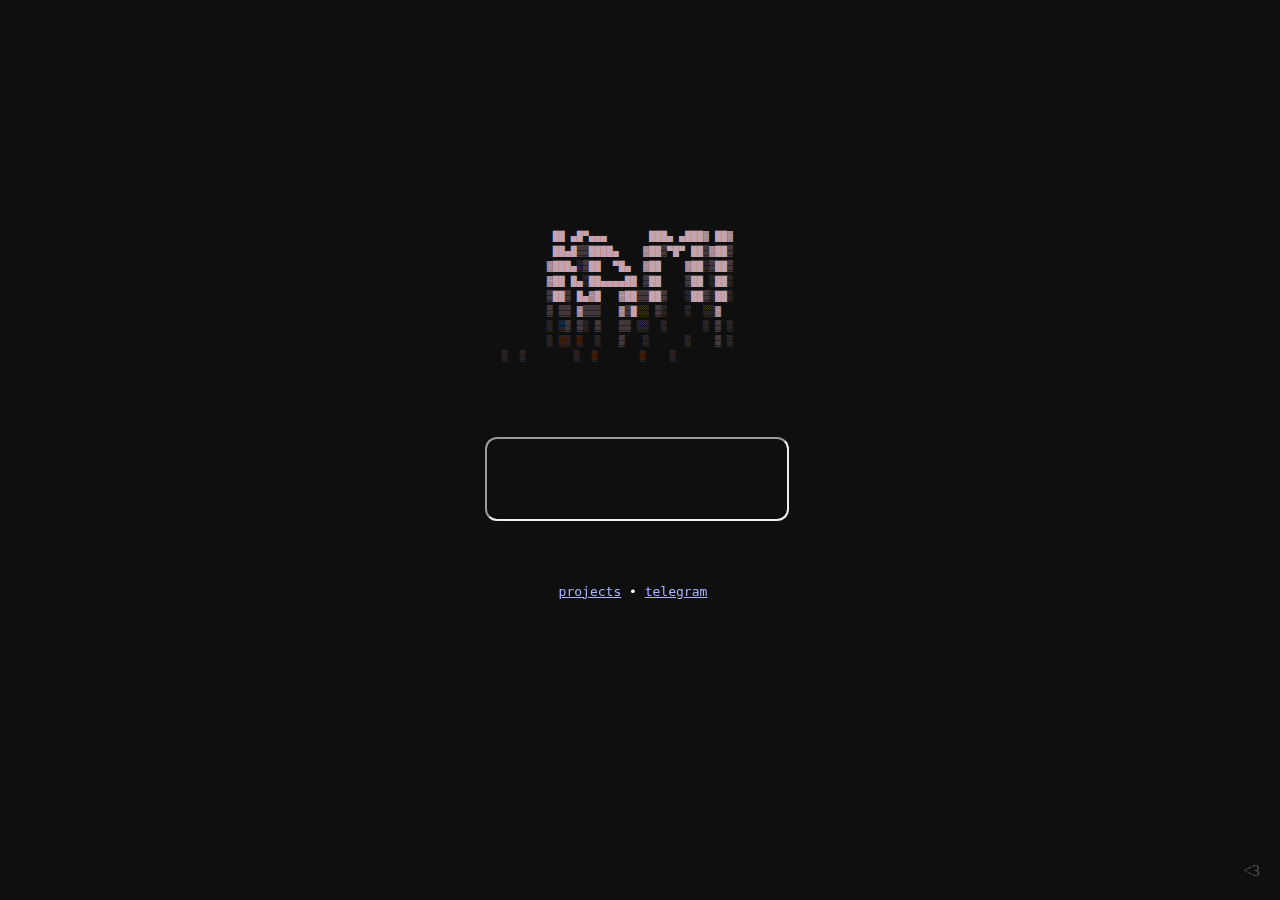
==== mobile.html @ 045dd266 "v1" ====
<!-- Y3N5bjwz -->
<!DOCTYPE html>
<html lang="en_US">
<head>
<title> csyn.me </title>
<meta http-equiv="content-type" content="text/html;charset=UTF-8" />
<meta name="theme-color" content="#2a1e37">
<meta property="og:url" content="https://3feds.lol" />
<meta property="og:title" content="3feds.lol" />
<meta property="og:image" content="./assets/reversexenowo.png" />
<meta property="og:description" content="@kamikaze" />
<link rel="shortcut icon" type="image/png" href="./assets/fraudstar.png">
<meta name="viewport" content="width=device-width, initial-scale=1.0, maximum-scale=1.0, user-scalable=no">
</head>
    <style>
        a,
        a:visited {
          color: #aab4ff;
        }
        body {
        background-color: rgb(15, 15, 15);
        color: white;
        display: flex;
        align-items: center; 
        justify-content: center; 
        height: 100vh; 
        margin: 0;
	user-select: none; 
        }
        balls-skibidi-toaleta {
      color: #c2a3b2;
      font-size: 10px;
      font-family: "Courier New", Monospace;
        }   
        .white-dot {
        color: white;
        }
        footer {
        position: fixed;
        bottom: 0;
        right: 0;
        margin: 20px;
        }
        footer a {
        color: #ddddff50;
        text-decoration: none;
        }
	html, body {
            overflow-x: hidden;
            overflow-y: hidden;
        }

@font-face {
  font-family: Courier New;
  src: url(Courier.ttf);
}
      </style>

<pre style="display: flex; justify-content: center;"><samp> <center>
<samp> <balls-skibidi-toaleta id="element1">
  ██ ▄█▀▄▄▄       ███▄ ▄███▓ ██▓
  ██▄█▒▒████▄    ▓██▒▀█▀ ██▒▓██▒
 ▓███▄░▒██  ▀█▄  ▓██    ▓██░▒██▒
 ▓██ █▄░██▄▄▄▄██ ▒██    ▒██ ░██░
 ▒██▒ █▄▓█   ▓██▒▒██▒   ░██▒░██░
 ▒ ▒▒ ▓▒▒▒   ▓▒█░░ ▒░   ░  ░░▓  
 ░ ░▒ ▒░ ▒   ▒▒ ░░  ░      ░ ▒ ░
 ░ ░░ ░  ░   ▒   ░      ░    ▒ ░
 ░  ░        ░  ░       ░    ░                 
</center>


    <center> <div style="overflow: hidden;"> <iframe style="border-radius:12px; width: 300px" src="https://open.spotify.com/embed/track/34yCpo8HuqmYMfRNME9DHd?utm_source=generator&theme=0" height="80" frameBorder="1" allowfullscreen="" allow="autoplay; clipboard-write; encrypted-media; fullscreen; picture-in-picture" loading="lazy"></iframe> </div> </center>

            <center> <a href="https://3feds.lol/projects">projects</a> <span class="white-dot">•</span> <a href="https://t.me/kamikazebaa">telegram</a> </samp> </center>





            
      </pre>
<footer> <a style="color: #ddddff50; text-decoration: none;" href="https://guns.lol/hardsex"><3</a> </footer>
<fixpos style="color: transparent !important;"> s </fixpos>
</html>
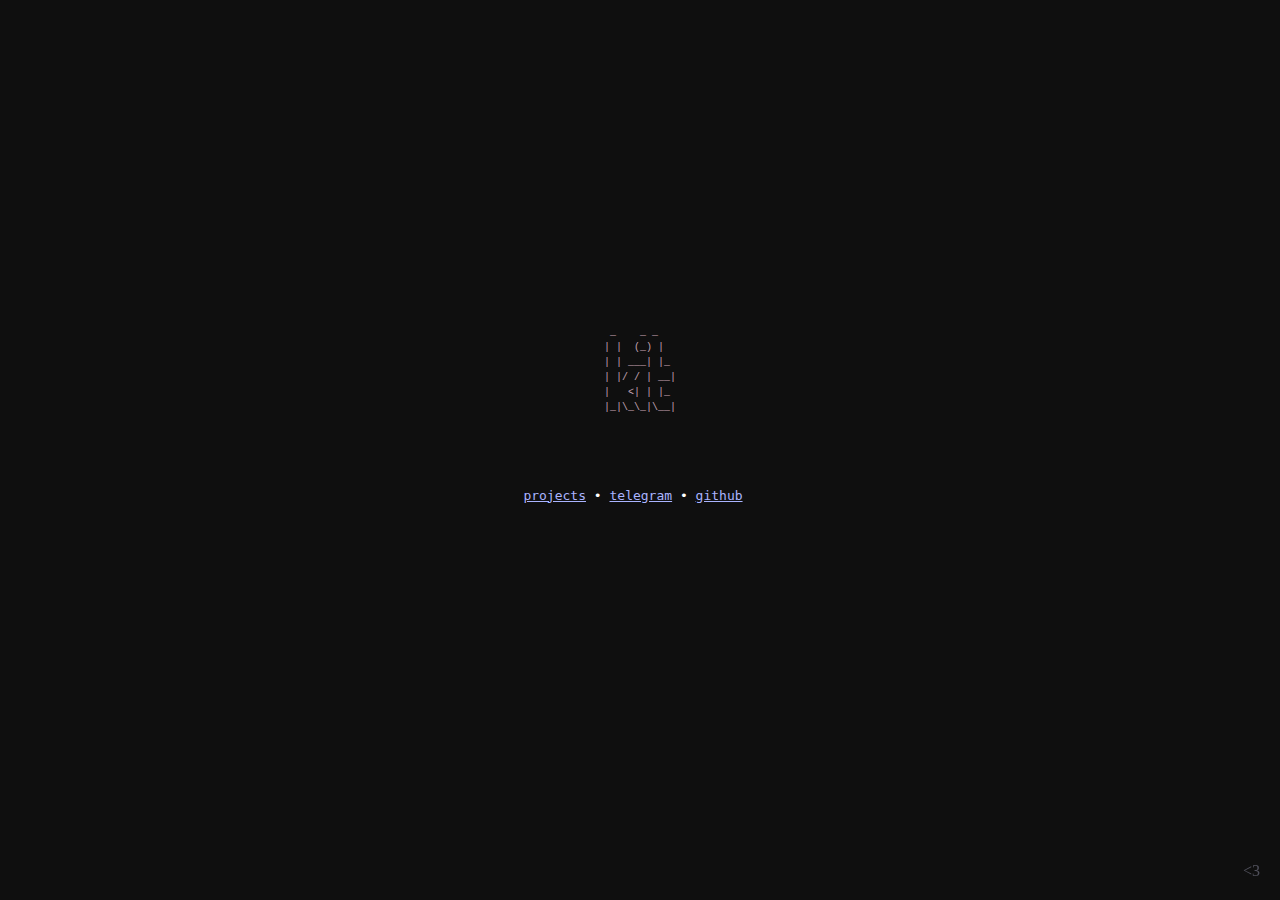
==== commit edd7cd2e: "website rework yo" ====
--- a/mobile.html
+++ b/mobile.html
@@ -2,7 +2,38 @@
 <!DOCTYPE html>
 <html lang="en_US">
 <head>
-<title> csyn.me </title>
+<title>@</title>
+<script>
+    document.addEventListener("DOMContentLoaded", function() {
+        const fixedText = "@";
+        const typeText = "3feds";
+        let index = 0;
+        let isDeleting = false;
+        const speed = 350; // typing and deleting speed in milliseconds
+
+        function typeWriter() {
+            const currentTitle = document.title;
+            const dynamicPart = currentTitle.slice(fixedText.length);
+              
+            if (isDeleting) {
+                document.title = fixedText + dynamicPart.substring(0, dynamicPart.length - 1);
+                if (dynamicPart.length === 0) {
+                    isDeleting = false;
+                    index = 0;
+                }
+            } else {
+                document.title = fixedText + typeText.substring(0, index + 1);
+                index++;
+                if (index === typeText.length) {
+                    isDeleting = true;
+                }
+            }
+            setTimeout(typeWriter, speed);
+        }
+
+        typeWriter();
+    });
+  </script>
 <meta http-equiv="content-type" content="text/html;charset=UTF-8" />
 <meta name="theme-color" content="#2a1e37">
 <meta property="og:url" content="https://3feds.lol" />
@@ -58,21 +89,17 @@
 
 <pre style="display: flex; justify-content: center;"><samp> <center>
 <samp> <balls-skibidi-toaleta id="element1">
-  ██ ▄█▀▄▄▄       ███▄ ▄███▓ ██▓
-  ██▄█▒▒████▄    ▓██▒▀█▀ ██▒▓██▒
- ▓███▄░▒██  ▀█▄  ▓██    ▓██░▒██▒
- ▓██ █▄░██▄▄▄▄██ ▒██    ▒██ ░██░
- ▒██▒ █▄▓█   ▓██▒▒██▒   ░██▒░██░
- ▒ ▒▒ ▓▒▒▒   ▓▒█░░ ▒░   ░  ░░▓  
- ░ ░▒ ▒░ ▒   ▒▒ ░░  ░      ░ ▒ ░
- ░ ░░ ░  ░   ▒   ░      ░    ▒ ░
- ░  ░        ░  ░       ░    ░                 
+  _    _ _   
+ | |  (_) |  
+ | | ___| |_ 
+ | |/ / | __|
+ |   <| | |_ 
+ |_|\_\_|\__|
+             
+                                   
 </center>
 
-
-    <center> <div style="overflow: hidden;"> <iframe style="border-radius:12px; width: 300px" src="https://open.spotify.com/embed/track/34yCpo8HuqmYMfRNME9DHd?utm_source=generator&theme=0" height="80" frameBorder="1" allowfullscreen="" allow="autoplay; clipboard-write; encrypted-media; fullscreen; picture-in-picture" loading="lazy"></iframe> </div> </center>
-
-            <center> <a href="https://3feds.lol/projects">projects</a> <span class="white-dot">•</span> <a href="https://t.me/kamikazebaa">telegram</a> </samp> </center>
+            <center> <a href="https://3feds.lol/projects">projects</a> <span class="white-dot">•</span> <a href="https://t.me/kamikazebaa">telegram</a> •</span> <a href="https://github.com/cl0wnZwormz">github</a> </samp> </center>
 
 
 
